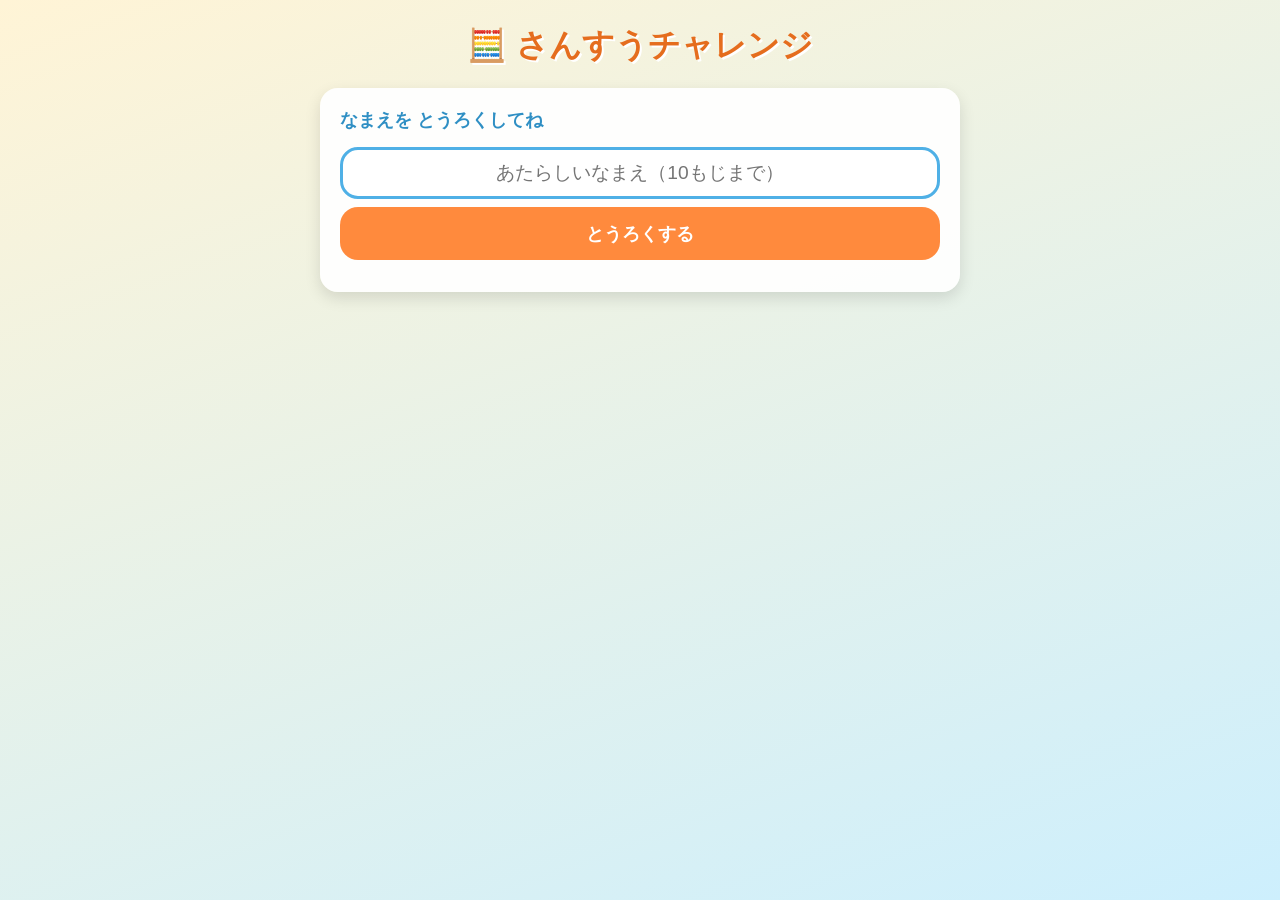
==== index.html @ 59b5b232 "Add cloud sync groundwork and fix duplicate-record bug Cloud sync (Firebase/Firestore) is loaded laz" ====
<!DOCTYPE html>
<html lang="ja">
<head>
<meta charset="UTF-8">
<meta name="viewport" content="width=device-width, initial-scale=1.0, maximum-scale=1.0, user-scalable=no, viewport-fit=cover">
<title>さんすうチャレンジ</title>
<meta name="description" content="スマホでタップして遊べる さんすうドリルアプリ">
<meta name="theme-color" content="#ff8a3d">
<meta name="mobile-web-app-capable" content="yes">
<meta name="apple-mobile-web-app-capable" content="yes">
<meta name="apple-mobile-web-app-status-bar-style" content="black-translucent">
<meta name="apple-mobile-web-app-title" content="さんすう">
<link rel="manifest" href="manifest.json">
<link rel="icon" href="icons/icon-192.png">
<link rel="apple-touch-icon" href="icons/apple-touch-icon.png">
<link rel="stylesheet" href="style.css">
</head>
<body>

<div class="app">
  <h1 class="app-title">🧮 さんすうチャレンジ</h1>

  <!-- あいことば画面 -->
  <section id="screen-group" class="screen" hidden>
    <div class="card">
      <h2>あいことばを いれてね</h2>
      <p class="group-note">
        おなじ あいことばを いれた スマホや タブレットで、きろくを いっしょに つかえます。
        かぞくで きめた あいことばを いれてね。
      </p>
      <form id="group-form" class="name-entry" autocomplete="off">
        <input type="text" id="group-code-input" class="name-input" maxlength="20" placeholder="あいことば" required>
        <button type="submit" class="btn btn-primary">けってい</button>
      </form>
    </div>
  </section>

  <!-- プレイヤーとうろく画面 -->
  <section id="screen-player" class="screen" hidden>
    <div class="card">
      <h2>なまえを とうろくしてね</h2>
      <div id="player-list" class="player-list"></div>
      <form id="player-form" class="name-entry" autocomplete="off">
        <input type="text" id="player-name-input" class="name-input" maxlength="10" placeholder="あたらしいなまえ（10もじまで）" required>
        <button type="submit" class="btn btn-primary">とうろくする</button>
      </form>
    </div>
  </section>

  <!-- スタート画面 -->
  <section id="screen-start" class="screen" hidden>
    <div class="card player-bar">
      <span id="player-display"></span>
      <button type="button" id="btn-switch-player" class="btn-link">ちがうひとであそぶ</button>
    </div>
    <div class="group-bar">
      <span id="group-display"></span>
      <button type="button" id="btn-change-group" class="btn-link">あいことばをかえる</button>
    </div>

    <div class="card">
      <h2>レベルをえらんでね</h2>
      <div class="level-grid" id="level-grid"></div>

      <h2>モードをえらんでね</h2>
      <div class="mode-grid">
        <label class="mode-chip">
          <input type="radio" name="mode" value="normal" checked>
          <span>もんだいすうモード</span>
          <select id="question-count">
            <option value="30" selected>30もん</option>
            <option value="50">50もん</option>
            <option value="100">100もん</option>
          </select>
        </label>
        <label class="mode-chip">
          <input type="radio" name="mode" value="timeattack">
          <span>タイムアタック</span>
          <select id="time-limit">
            <option value="30">30びょう</option>
            <option value="60" selected>60びょう</option>
            <option value="120">120びょう</option>
          </select>
        </label>
      </div>

      <button id="btn-start" class="btn btn-primary">スタート！</button>
    </div>

    <div class="card">
      <div class="ranking-header">
        <h2>ランキング</h2>
        <select id="ranking-level-filter" class="filter-select">
          <option value="all">すべてのレベル</option>
          <option value="1">レベル1</option>
          <option value="2">レベル2</option>
          <option value="3">レベル3</option>
          <option value="4">レベル4</option>
          <option value="5">レベル5</option>
        </select>
      </div>
      <h3 class="ranking-subhead">もんだいすうモード（はやさじゅん）</h3>
      <div id="ranking-normal-list" class="history-list"></div>

      <h3 class="ranking-subhead">タイムアタック（せいかいすうじゅん）</h3>
      <div id="ranking-timeattack-list" class="history-list"></div>
    </div>
  </section>

  <!-- 問題画面 -->
  <section id="screen-quiz" class="screen" hidden>
    <div class="card quiz-card">
      <div class="quiz-status">
        <span id="quiz-progress">もんだい 1/10</span>
        <span id="quiz-timer"></span>
      </div>
      <div class="quiz-score">せいかい: <span id="quiz-correct">0</span> ／ まちがい: <span id="quiz-wrong">0</span></div>

      <div id="quiz-question" class="quiz-question">1 + 1 = ?</div>

      <div id="answer-display" class="answer-display" aria-live="polite">&nbsp;</div>

      <div class="keypad" id="keypad">
        <button type="button" class="key" data-key="7">7</button>
        <button type="button" class="key" data-key="8">8</button>
        <button type="button" class="key" data-key="9">9</button>
        <button type="button" class="key" data-key="4">4</button>
        <button type="button" class="key" data-key="5">5</button>
        <button type="button" class="key" data-key="6">6</button>
        <button type="button" class="key" data-key="1">1</button>
        <button type="button" class="key" data-key="2">2</button>
        <button type="button" class="key" data-key="3">3</button>
        <button type="button" class="key key-back" data-key="back">⌫</button>
        <button type="button" class="key" data-key="0">0</button>
        <button type="button" class="key key-enter" data-key="enter">こたえる</button>
      </div>
      <div id="quiz-feedback" class="quiz-feedback"></div>
    </div>
  </section>

  <!-- 結果画面 -->
  <section id="screen-result" class="screen" hidden>
    <div class="card">
      <h2 id="result-title">けっか</h2>
      <div class="result-stats" id="result-stats"></div>

      <button id="btn-retry" class="btn btn-primary">もういちど</button>
      <button id="btn-back" class="btn btn-secondary">さいしょの がめんへ</button>
    </div>
  </section>
</div>

<script src="firebase-config.js"></script>
<script src="script.js"></script>
</body>
</html>
---- style.css ----
:root {
  --color-bg-1: #fff4d6;
  --color-bg-2: #cdeffd;
  --color-primary: #ff8a3d;
  --color-primary-dark: #e56d1e;
  --color-secondary: #4fb0e6;
  --color-secondary-dark: #2f8fc4;
  --color-correct: #4caf50;
  --color-wrong: #ef5350;
  --color-text: #3a2e1e;
  --radius: 18px;
}

* {
  box-sizing: border-box;
}

html {
  -webkit-text-size-adjust: 100%;
}

body {
  margin: 0;
  min-height: 100vh;
  min-height: 100dvh;
  font-family: "Hiragino Maru Gothic ProN", "Yu Gothic", "Meiryo", sans-serif;
  background: linear-gradient(160deg, var(--color-bg-1), var(--color-bg-2));
  color: var(--color-text);
  display: flex;
  justify-content: center;
  padding: 16px;
  padding-top: max(16px, env(safe-area-inset-top));
  padding-bottom: max(16px, env(safe-area-inset-bottom));
  padding-left: max(16px, env(safe-area-inset-left));
  padding-right: max(16px, env(safe-area-inset-right));
  -webkit-tap-highlight-color: transparent;
  overscroll-behavior-y: contain;
}

button,
input {
  font-family: inherit;
  -webkit-user-select: none;
  user-select: none;
}

.app {
  width: 100%;
  max-width: 640px;
}

.app-title {
  text-align: center;
  font-size: 2rem;
  margin: 8px 0 20px;
  color: var(--color-primary-dark);
  text-shadow: 2px 2px 0 #fff;
}

.card {
  background: #ffffffee;
  border-radius: var(--radius);
  padding: 20px;
  margin-bottom: 20px;
  box-shadow: 0 6px 16px rgba(0, 0, 0, 0.12);
}

.card h2 {
  margin-top: 0;
  font-size: 1.1rem;
  color: var(--color-secondary-dark);
}

.level-grid {
  display: grid;
  grid-template-columns: repeat(2, 1fr);
  gap: 10px;
  margin-bottom: 20px;
}

.level-btn {
  padding: 14px 6px;
  border: 3px solid var(--color-secondary);
  border-radius: var(--radius);
  background: #fff;
  font-size: 1rem;
  font-weight: bold;
  cursor: pointer;
  transition: transform 0.1s ease, background 0.15s ease;
}

.level-btn small {
  display: block;
  font-weight: normal;
  font-size: 0.75rem;
  color: #777;
}

.level-btn:hover {
  transform: translateY(-2px);
}

.level-btn.selected {
  background: var(--color-secondary);
  color: #fff;
  border-color: var(--color-secondary-dark);
}

.level-btn.selected small {
  color: #eef8ff;
}

.mode-grid {
  display: flex;
  flex-direction: column;
  gap: 10px;
  margin-bottom: 20px;
}

.mode-chip {
  display: flex;
  align-items: center;
  gap: 10px;
  padding: 12px 14px;
  border: 2px solid #ddd;
  border-radius: var(--radius);
  background: #fff;
  cursor: pointer;
}

.mode-chip input[type="radio"] {
  width: 18px;
  height: 18px;
}

.mode-chip select {
  margin-left: auto;
  padding: 6px 8px;
  border-radius: 8px;
  border: 1px solid #ccc;
  font-size: 1rem;
}

.btn {
  display: block;
  width: 100%;
  padding: 14px;
  font-size: 1.15rem;
  font-weight: bold;
  border: none;
  border-radius: var(--radius);
  cursor: pointer;
  margin-top: 8px;
}

.btn-primary {
  background: var(--color-primary);
  color: #fff;
}

.btn-primary:hover {
  background: var(--color-primary-dark);
}

.btn-secondary {
  background: #eee;
  color: var(--color-text);
}

.btn-secondary:hover {
  background: #ddd;
}

.history-list {
  display: flex;
  flex-direction: column;
  gap: 6px;
  max-height: 220px;
  overflow-y: auto;
}

.history-item {
  display: flex;
  justify-content: space-between;
  align-items: center;
  gap: 10px;
  padding: 8px 10px;
  background: #f7f7f7;
  border-radius: 10px;
  font-size: 0.9rem;
}

.history-item .rank-badge {
  flex-shrink: 0;
  min-width: 2em;
  font-weight: bold;
  color: var(--color-secondary-dark);
}

.history-item .history-main {
  flex: 1;
  min-width: 0;
}

.history-empty {
  color: #999;
  font-size: 0.9rem;
}

.player-bar {
  display: flex;
  align-items: center;
  justify-content: space-between;
  padding: 14px 20px;
  margin-bottom: 14px;
  font-weight: bold;
}

.btn-link {
  background: none;
  border: none;
  color: var(--color-secondary-dark);
  text-decoration: underline;
  font-size: 0.85rem;
  font-weight: normal;
  cursor: pointer;
  padding: 4px 0;
}

.ranking-header {
  display: flex;
  align-items: center;
  justify-content: space-between;
  gap: 10px;
  flex-wrap: wrap;
}

.ranking-header h2 {
  margin-bottom: 0;
}

.filter-select {
  padding: 6px 8px;
  border-radius: 8px;
  border: 1px solid #ccc;
  font-size: 0.9rem;
}

.ranking-subhead {
  margin: 16px 0 8px;
  font-size: 0.95rem;
  color: var(--color-secondary-dark);
}

.ranking-subhead:first-of-type {
  margin-top: 12px;
}

.group-bar {
  display: flex;
  align-items: center;
  justify-content: space-between;
  gap: 10px;
  flex-wrap: wrap;
  padding: 0 20px;
  margin: -6px 0 16px;
  font-size: 0.8rem;
  color: #777;
}

.group-note {
  font-size: 0.85rem;
  color: #777;
  line-height: 1.6;
  margin: 0 0 14px;
}

.cloud-status {
  font-size: 0.8rem;
  color: #999;
  text-align: center;
  margin-top: 10px;
}

.player-list {
  margin-bottom: 16px;
}

.player-list:empty {
  margin-bottom: 0;
}

.player-list-label {
  font-size: 0.85rem;
  color: #888;
  margin-bottom: 8px;
}

.player-list-item {
  display: block;
  width: 100%;
  text-align: left;
  padding: 12px 14px;
  margin-bottom: 8px;
  border: 2px solid var(--color-secondary);
  border-radius: var(--radius);
  background: #fff;
  font-size: 1rem;
  font-weight: bold;
  cursor: pointer;
}

.player-list-item:active {
  background: var(--color-secondary);
  color: #fff;
}

.quiz-card {
  text-align: center;
}

.quiz-status {
  display: flex;
  justify-content: space-between;
  font-size: 0.95rem;
  color: #666;
  margin-bottom: 6px;
}

.quiz-score {
  font-size: 0.95rem;
  margin-bottom: 20px;
  color: #666;
}

.quiz-question {
  font-size: 2.6rem;
  font-weight: bold;
  margin: 30px 0;
  color: var(--color-primary-dark);
}

.answer-display {
  min-height: 2.6rem;
  font-size: 2rem;
  font-weight: bold;
  padding: 8px;
  margin: 0 auto 16px;
  max-width: 220px;
  border: 3px solid var(--color-secondary);
  border-radius: var(--radius);
  background: #fff;
  color: var(--color-primary-dark);
  letter-spacing: 4px;
}

.keypad {
  display: grid;
  grid-template-columns: repeat(3, 1fr);
  gap: 10px;
  max-width: 320px;
  margin: 0 auto;
}

.key {
  padding: 18px 0;
  font-size: 1.5rem;
  font-weight: bold;
  border: none;
  border-radius: var(--radius);
  background: #fff;
  border: 2px solid var(--color-secondary);
  color: var(--color-text);
  cursor: pointer;
  touch-action: manipulation;
}

.key:active {
  background: var(--color-secondary);
  color: #fff;
  transform: translateY(1px);
}

.key-back {
  background: #eee;
  border-color: #ccc;
}

.key-enter {
  grid-column: span 1;
  background: var(--color-primary);
  border-color: var(--color-primary-dark);
  color: #fff;
  font-size: 1.1rem;
}

.key-enter:active {
  background: var(--color-primary-dark);
}

.name-entry {
  display: flex;
  flex-direction: column;
  gap: 8px;
  margin-bottom: 12px;
}

.name-entry label {
  font-size: 0.95rem;
  color: var(--color-secondary-dark);
  font-weight: bold;
}

.name-input {
  font-size: 1.2rem;
  padding: 12px;
  border: 3px solid var(--color-secondary);
  border-radius: var(--radius);
  text-align: center;
}

.name-entry .btn {
  margin-top: 0;
}

.name-saved-msg {
  text-align: center;
  font-size: 1.1rem;
  font-weight: bold;
  color: var(--color-correct);
  margin-bottom: 12px;
}

.quiz-feedback {
  min-height: 2rem;
  font-size: 1.3rem;
  font-weight: bold;
  margin-top: 14px;
}

.quiz-feedback.correct {
  color: var(--color-correct);
}

.quiz-feedback.wrong {
  color: var(--color-wrong);
}

.result-stats {
  display: flex;
  flex-direction: column;
  gap: 8px;
  font-size: 1.1rem;
  margin-bottom: 20px;
}

.result-stats .big {
  font-size: 2rem;
  font-weight: bold;
  color: var(--color-primary-dark);
  text-align: center;
}

@media (max-width: 420px) {
  .quiz-question {
    font-size: 2rem;
  }
  .keypad {
    max-width: 280px;
  }
  .key {
    padding: 16px 0;
  }
}
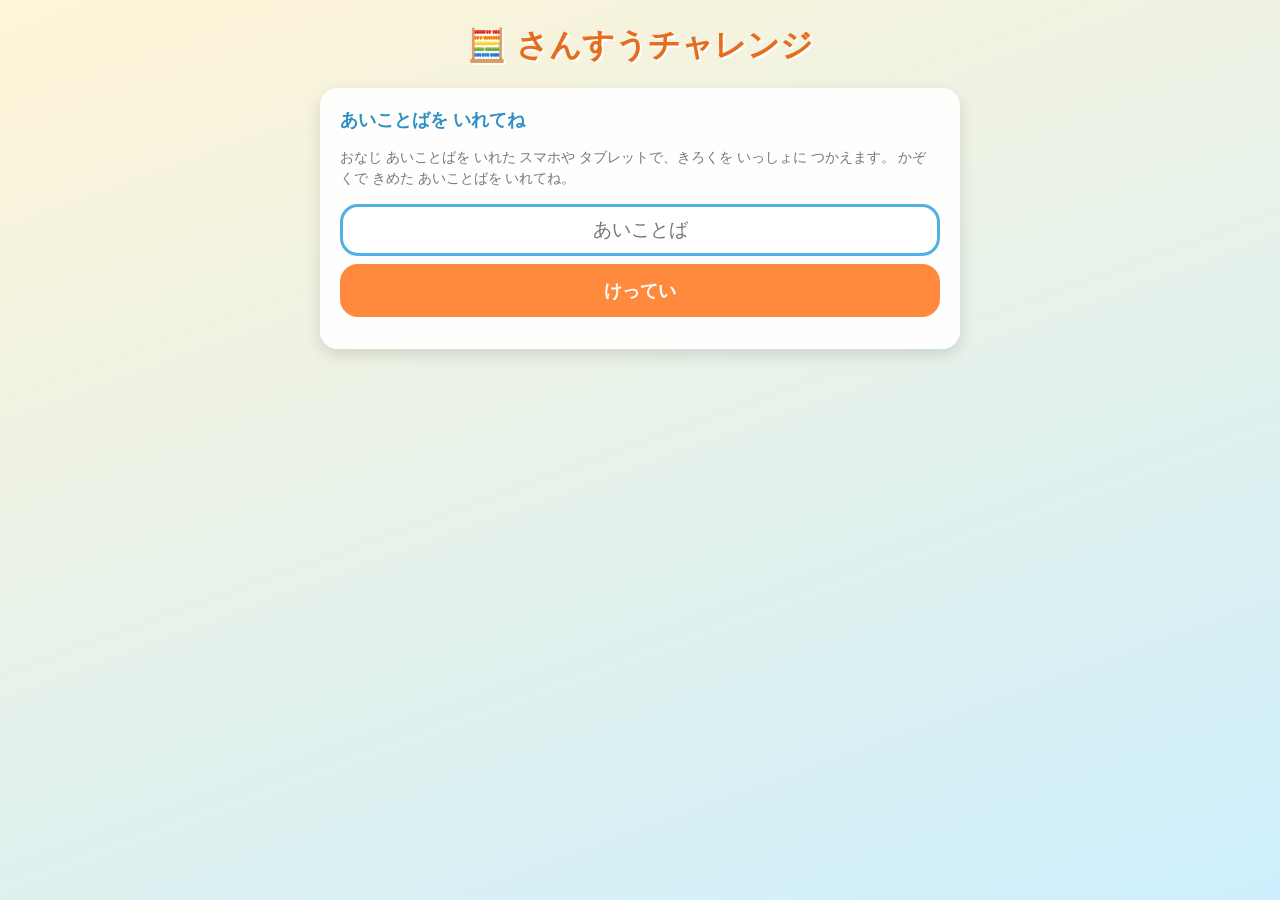
==== commit fcf4e69e: "Add levels 6-8 and fix hidden group bar still rendering Level 6: 2-digit x 1-digit multiplication (8" ====
--- a/index.html
+++ b/index.html
@@ -97,6 +97,9 @@
           <option value="3">レベル3</option>
           <option value="4">レベル4</option>
           <option value="5">レベル5</option>
+          <option value="6">レベル6</option>
+          <option value="7">レベル7</option>
+          <option value="8">レベル8</option>
         </select>
       </div>
       <h3 class="ranking-subhead">もんだいすうモード（はやさじゅん）</h3>
--- a/style.css
+++ b/style.css
@@ -256,6 +256,11 @@
   margin-top: 12px;
 }
 
+/* display:flex would otherwise override the hidden attribute */
+.group-bar[hidden] {
+  display: none;
+}
+
 .group-bar {
   display: flex;
   align-items: center;
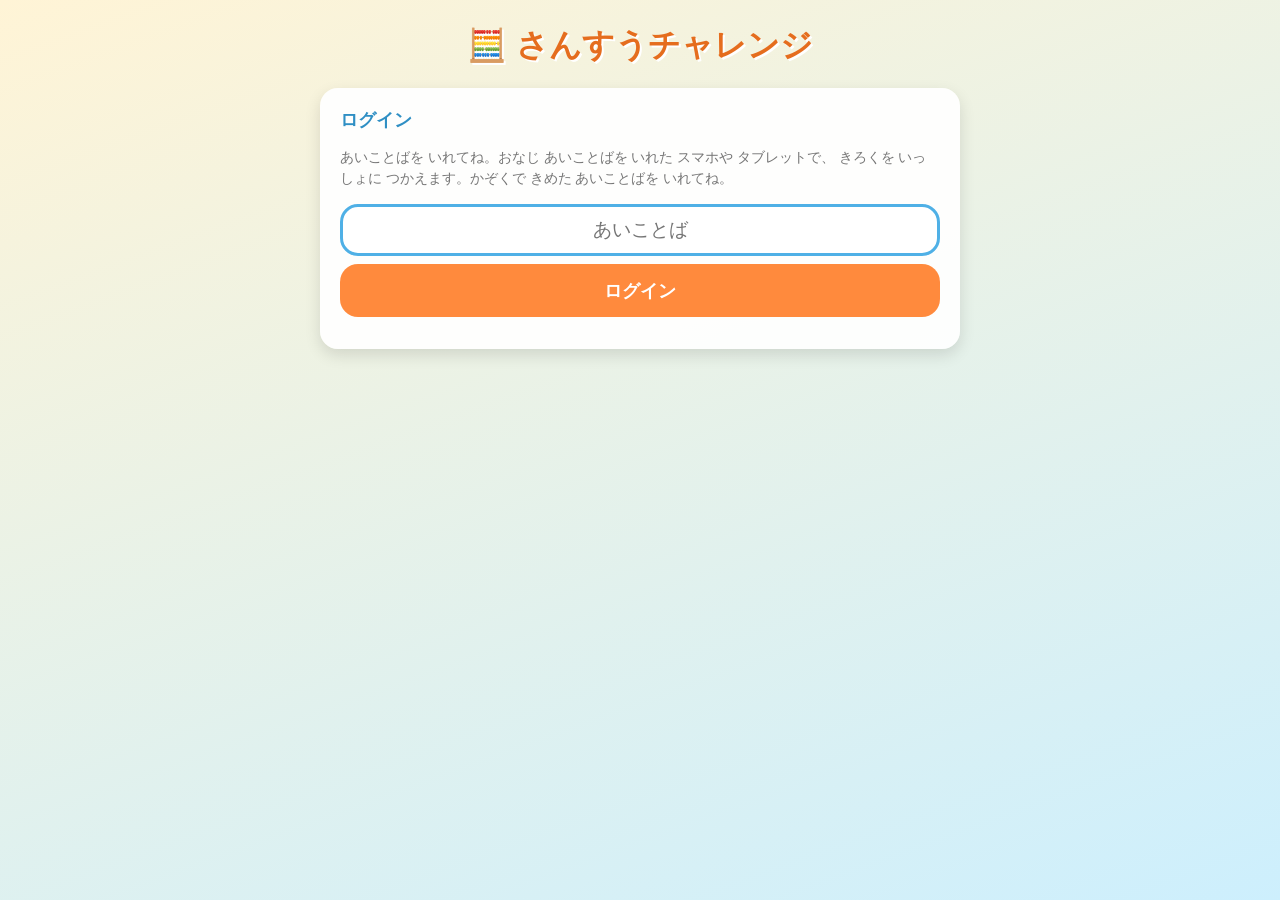
==== commit c02a42d8: "Label the group switch as login/logout "べつのあいことばにする" read as if it only changed a setting, so the bu" ====
--- a/index.html
+++ b/index.html
@@ -23,14 +23,14 @@
   <!-- あいことば画面 -->
   <section id="screen-group" class="screen" hidden>
     <div class="card">
-      <h2>あいことばを いれてね</h2>
+      <h2>ログイン</h2>
       <p class="group-note">
-        おなじ あいことばを いれた スマホや タブレットで、きろくを いっしょに つかえます。
-        かぞくで きめた あいことばを いれてね。
+        あいことばを いれてね。おなじ あいことばを いれた スマホや タブレットで、
+        きろくを いっしょに つかえます。かぞくで きめた あいことばを いれてね。
       </p>
       <form id="group-form" class="name-entry" autocomplete="off">
         <input type="text" id="group-code-input" class="name-input" maxlength="20" placeholder="あいことば" required>
-        <button type="submit" class="btn btn-primary">けってい</button>
+        <button type="submit" class="btn btn-primary">ログイン</button>
       </form>
     </div>
   </section>
@@ -53,9 +53,9 @@
       <span id="player-display"></span>
       <button type="button" id="btn-switch-player" class="btn-link">ちがうひとであそぶ</button>
     </div>
-    <div class="group-bar">
+    <div class="card group-bar">
       <span id="group-display"></span>
-      <button type="button" id="btn-change-group" class="btn-link">あいことばをかえる</button>
+      <button type="button" id="btn-change-group" class="btn btn-secondary btn-compact">ログアウト</button>
     </div>
 
     <div class="card">
@@ -88,25 +88,23 @@
     </div>
 
     <div class="card">
-      <div class="ranking-header">
-        <h2>ランキング</h2>
-        <select id="ranking-level-filter" class="filter-select">
-          <option value="all">すべてのレベル</option>
-          <option value="1">レベル1</option>
-          <option value="2">レベル2</option>
-          <option value="3">レベル3</option>
-          <option value="4">レベル4</option>
-          <option value="5">レベル5</option>
-          <option value="6">レベル6</option>
-          <option value="7">レベル7</option>
-          <option value="8">レベル8</option>
-        </select>
+      <h2>さいこうきろく</h2>
+      <div class="best-head">
+        <span class="best-head-lv"></span>
+        <span>もんだいすう</span>
+        <span>タイムアタック</span>
       </div>
-      <h3 class="ranking-subhead">もんだいすうモード（はやさじゅん）</h3>
-      <div id="ranking-normal-list" class="history-list"></div>
+      <div id="best-records" class="best-records"></div>
+      <button type="button" id="btn-history" class="btn btn-secondary">これまでのきろくをみる</button>
+    </div>
+  </section>
 
-      <h3 class="ranking-subhead">タイムアタック（せいかいすうじゅん）</h3>
-      <div id="ranking-timeattack-list" class="history-list"></div>
+  <!-- これまでのきろく画面 -->
+  <section id="screen-history" class="screen" hidden>
+    <div class="card">
+      <h2 id="history-title">これまでのきろく</h2>
+      <div id="history-log" class="history-log"></div>
+      <button type="button" id="btn-history-back" class="btn btn-secondary">もどる</button>
     </div>
   </section>
 
--- a/style.css
+++ b/style.css
@@ -190,13 +190,6 @@
   font-size: 0.9rem;
 }
 
-.history-item .rank-badge {
-  flex-shrink: 0;
-  min-width: 2em;
-  font-weight: bold;
-  color: var(--color-secondary-dark);
-}
-
 .history-item .history-main {
   flex: 1;
   min-width: 0;
@@ -227,50 +220,27 @@
   padding: 4px 0;
 }
 
-.ranking-header {
+/* display:flex would otherwise override the hidden attribute */
+.group-bar[hidden] {
+  display: none;
+}
+
+.group-bar {
   display: flex;
   align-items: center;
   justify-content: space-between;
   gap: 10px;
   flex-wrap: wrap;
-}
-
-.ranking-header h2 {
-  margin-bottom: 0;
-}
-
-.filter-select {
-  padding: 6px 8px;
-  border-radius: 8px;
-  border: 1px solid #ccc;
+  padding: 12px 20px;
+  margin-bottom: 14px;
   font-size: 0.9rem;
 }
 
-.ranking-subhead {
-  margin: 16px 0 8px;
-  font-size: 0.95rem;
-  color: var(--color-secondary-dark);
-}
-
-.ranking-subhead:first-of-type {
-  margin-top: 12px;
-}
-
-/* display:flex would otherwise override the hidden attribute */
-.group-bar[hidden] {
-  display: none;
-}
-
-.group-bar {
-  display: flex;
-  align-items: center;
-  justify-content: space-between;
-  gap: 10px;
-  flex-wrap: wrap;
-  padding: 0 20px;
-  margin: -6px 0 16px;
-  font-size: 0.8rem;
-  color: #777;
+.btn-compact {
+  width: auto;
+  margin-top: 0;
+  padding: 8px 14px;
+  font-size: 0.85rem;
 }
 
 .group-note {
@@ -477,3 +447,76 @@
     padding: 16px 0;
   }
 }
+
+/* さいこうきろく */
+.best-head,
+.best-row {
+  display: grid;
+  grid-template-columns: 3.2em 1fr 1fr;
+  gap: 8px;
+  align-items: center;
+}
+
+.best-head {
+  font-size: 0.75rem;
+  color: #999;
+  padding: 0 10px 6px;
+}
+
+.best-row {
+  padding: 8px 10px;
+  margin-bottom: 6px;
+  background: #f7f7f7;
+  border-radius: 10px;
+  font-size: 0.95rem;
+}
+
+.best-lv {
+  font-weight: bold;
+  color: var(--color-secondary-dark);
+}
+
+.best-val {
+  font-weight: bold;
+}
+
+.best-val small {
+  display: block;
+  font-weight: normal;
+  font-size: 0.7rem;
+  color: #999;
+}
+
+.best-none {
+  color: #ccc;
+  font-weight: normal;
+}
+
+#btn-history {
+  margin-top: 14px;
+}
+
+/* これまでのきろく */
+.history-log {
+  display: flex;
+  flex-direction: column;
+  gap: 6px;
+  max-height: 60vh;
+  overflow-y: auto;
+  margin-bottom: 14px;
+}
+
+.history-main small,
+.history-score small {
+  display: block;
+  font-size: 0.72rem;
+  color: #999;
+  font-weight: normal;
+}
+
+.history-score {
+  text-align: right;
+  font-weight: bold;
+  flex-shrink: 0;
+  white-space: nowrap;
+}
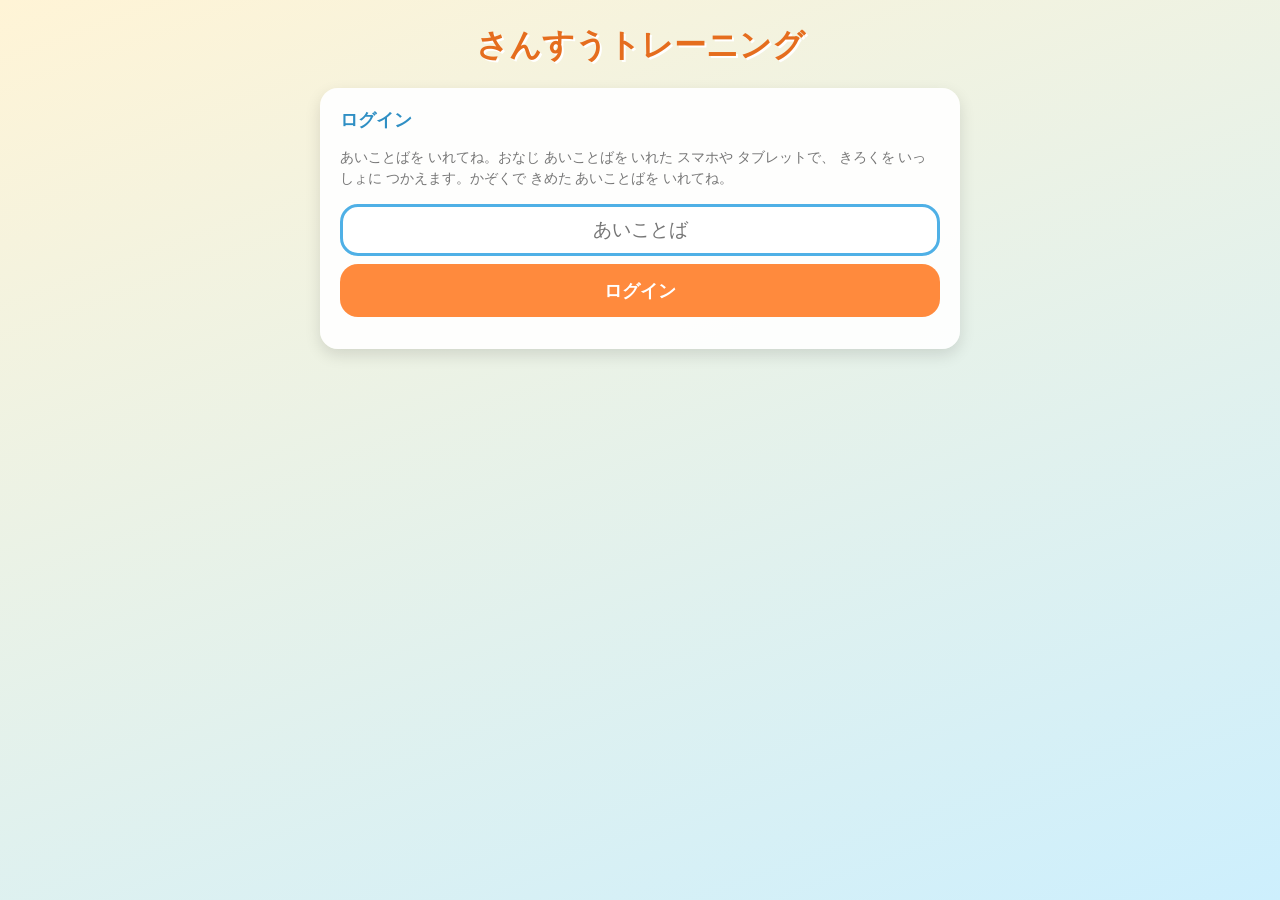
==== commit f0fdaae5: "Fix each mode to one setting and rename the app Question count and time limit were dropdowns, so a 3" ====
--- a/index.html
+++ b/index.html
@@ -3,7 +3,7 @@
 <head>
 <meta charset="UTF-8">
 <meta name="viewport" content="width=device-width, initial-scale=1.0, maximum-scale=1.0, user-scalable=no, viewport-fit=cover">
-<title>さんすうチャレンジ</title>
+<title>さんすうトレーニング</title>
 <meta name="description" content="スマホでタップして遊べる さんすうドリルアプリ">
 <meta name="theme-color" content="#ff8a3d">
 <meta name="mobile-web-app-capable" content="yes">
@@ -18,7 +18,7 @@
 <body>
 
 <div class="app">
-  <h1 class="app-title">🧮 さんすうチャレンジ</h1>
+  <h1 class="app-title">さんすうトレーニング</h1>
 
   <!-- あいことば画面 -->
   <section id="screen-group" class="screen" hidden>
@@ -59,42 +59,24 @@
     </div>
 
     <div class="card">
-      <h2>レベルをえらんでね</h2>
-      <div class="level-grid" id="level-grid"></div>
+      <h2>なにを れんしゅうする？</h2>
+      <div id="op-groups"></div>
 
-      <h2>モードをえらんでね</h2>
+      <h2 class="spaced">モードをえらんでね</h2>
       <div class="mode-grid">
         <label class="mode-chip">
           <input type="radio" name="mode" value="normal" checked>
           <span>もんだいすうモード</span>
-          <select id="question-count">
-            <option value="30" selected>30もん</option>
-            <option value="50">50もん</option>
-            <option value="100">100もん</option>
-          </select>
+          <span class="mode-setting">30もん</span>
         </label>
         <label class="mode-chip">
           <input type="radio" name="mode" value="timeattack">
           <span>タイムアタック</span>
-          <select id="time-limit">
-            <option value="30">30びょう</option>
-            <option value="60" selected>60びょう</option>
-            <option value="120">120びょう</option>
-          </select>
+          <span class="mode-setting">1ぷん</span>
         </label>
       </div>
 
       <button id="btn-start" class="btn btn-primary">スタート！</button>
-    </div>
-
-    <div class="card">
-      <h2>さいこうきろく</h2>
-      <div class="best-head">
-        <span class="best-head-lv"></span>
-        <span>もんだいすう</span>
-        <span>タイムアタック</span>
-      </div>
-      <div id="best-records" class="best-records"></div>
       <button type="button" id="btn-history" class="btn btn-secondary">これまでのきろくをみる</button>
     </div>
   </section>
@@ -103,7 +85,12 @@
   <section id="screen-history" class="screen" hidden>
     <div class="card">
       <h2 id="history-title">これまでのきろく</h2>
-      <div id="history-log" class="history-log"></div>
+      <div class="filters">
+        <div class="chiprow" id="filter-op"></div>
+        <div class="chiprow two" id="filter-level"></div>
+        <div class="chiprow two" id="filter-mode"></div>
+      </div>
+      <div id="history-body"></div>
       <button type="button" id="btn-history-back" class="btn btn-secondary">もどる</button>
     </div>
   </section>
@@ -143,6 +130,7 @@
   <section id="screen-result" class="screen" hidden>
     <div class="card">
       <h2 id="result-title">けっか</h2>
+      <div id="result-celebration" class="celebration" hidden></div>
       <div class="result-stats" id="result-stats"></div>
 
       <button id="btn-retry" class="btn btn-primary">もういちど</button>
@@ -151,6 +139,15 @@
   </section>
 </div>
 
+<!-- スタート前の 3・2・1 カウントダウン -->
+<div id="countdown" class="countdown" hidden aria-hidden="true">
+  <div id="countdown-label" class="countdown-label"></div>
+  <div id="countdown-num" class="countdown-num"></div>
+</div>
+
+<!-- さいこうきろくを こうしんしたときの クラッカー -->
+<canvas id="confetti" class="confetti" hidden aria-hidden="true"></canvas>
+
 <script src="firebase-config.js"></script>
 <script src="script.js"></script>
 </body>
--- a/style.css
+++ b/style.css
@@ -71,43 +71,84 @@
   color: var(--color-secondary-dark);
 }
 
-.level-grid {
+/* けいさんの しゅるいごとの グループ。色は --op で 1か所だけ 決める */
+.card h2.spaced {
+  margin-top: 24px;
+}
+
+.op-group {
+  margin-top: 14px;
+}
+
+.op-head {
+  display: flex;
+  align-items: center;
+  gap: 9px;
+  margin-bottom: 9px;
+}
+
+.op-sign {
+  width: 30px;
+  height: 30px;
+  flex: none;
   display: grid;
-  grid-template-columns: repeat(2, 1fr);
-  gap: 10px;
-  margin-bottom: 20px;
-}
-
-.level-btn {
-  padding: 14px 6px;
-  border: 3px solid var(--color-secondary);
-  border-radius: var(--radius);
+  place-items: center;
+  border-radius: 9px;
+  background: var(--op);
+  color: #fff;
+  font-size: 1.15rem;
+  font-weight: bold;
+  line-height: 1;
+}
+
+.op-name {
+  font-weight: bold;
+  font-size: 1rem;
+  color: var(--op);
+}
+
+.op-levels {
+  display: grid;
+  grid-template-columns: 1fr 1fr;
+  gap: 9px;
+}
+
+.op-levels > * {
+  min-width: 0;
+}
+
+.lv {
+  text-align: center;
+  padding: 13px 10px;
+  border: 2px solid #e7e2da;
+  border-radius: 14px;
   background: #fff;
+  font: inherit;
+  color: var(--color-text);
+  cursor: pointer;
+}
+
+.lv strong {
+  display: block;
   font-size: 1rem;
-  font-weight: bold;
-  cursor: pointer;
-  transition: transform 0.1s ease, background 0.15s ease;
-}
-
-.level-btn small {
+}
+
+.lv .best {
   display: block;
-  font-weight: normal;
-  font-size: 0.75rem;
-  color: #777;
-}
-
-.level-btn:hover {
-  transform: translateY(-2px);
-}
-
-.level-btn.selected {
-  background: var(--color-secondary);
+  margin-top: 5px;
+  font-size: 0.72rem;
+  font-weight: bold;
+  color: var(--op);
+}
+
+.lv.selected {
+  background: var(--op);
+  border-color: var(--op);
   color: #fff;
-  border-color: var(--color-secondary-dark);
-}
-
-.level-btn.selected small {
-  color: #eef8ff;
+}
+
+.lv.selected .best {
+  color: rgba(255, 255, 255, 0.92);
 }
 
 .mode-grid {
@@ -133,12 +174,20 @@
   height: 18px;
 }
 
-.mode-chip select {
+.mode-chip > span {
+  font-size: 0.95rem;
+  font-weight: bold;
+}
+
+.mode-chip .mode-setting {
   margin-left: auto;
-  padding: 6px 8px;
-  border-radius: 8px;
-  border: 1px solid #ccc;
-  font-size: 1rem;
+  padding: 5px 12px;
+  border-radius: 999px;
+  background: #f2efe9;
+  color: #7b7268;
+  font-size: 0.85rem;
+  font-weight: bold;
+  white-space: nowrap;
 }
 
 .btn {
@@ -169,14 +218,6 @@
 
 .btn-secondary:hover {
   background: #ddd;
-}
-
-.history-list {
-  display: flex;
-  flex-direction: column;
-  gap: 6px;
-  max-height: 220px;
-  overflow-y: auto;
 }
 
 .history-item {
@@ -448,52 +489,157 @@
   }
 }
 
-/* さいこうきろく */
-.best-head,
-.best-row {
-  display: grid;
-  grid-template-columns: 3.2em 1fr 1fr;
-  gap: 8px;
-  align-items: center;
-}
-
-.best-head {
-  font-size: 0.75rem;
-  color: #999;
-  padding: 0 10px 6px;
-}
-
-.best-row {
-  padding: 8px 10px;
-  margin-bottom: 6px;
-  background: #f7f7f7;
-  border-radius: 10px;
-  font-size: 0.95rem;
-}
-
-.best-lv {
-  font-weight: bold;
-  color: var(--color-secondary-dark);
-}
-
-.best-val {
-  font-weight: bold;
-}
-
-.best-val small {
-  display: block;
-  font-weight: normal;
-  font-size: 0.7rem;
-  color: #999;
-}
-
-.best-none {
-  color: #ccc;
-  font-weight: normal;
-}
-
 #btn-history {
   margin-top: 14px;
+}
+
+/* これまでのきろく：しぼりこみ */
+.filters {
+  display: flex;
+  flex-direction: column;
+  gap: 7px;
+  margin: 12px 0 16px;
+}
+
+.chiprow {
+  display: grid;
+  grid-template-columns: repeat(4, 1fr);
+  gap: 6px;
+}
+
+.chiprow.two {
+  grid-template-columns: 1fr 1fr;
+}
+
+.chiprow.two .chip {
+  font-size: 0.85rem;
+}
+
+.chiprow > * {
+  min-width: 0;
+}
+
+.chip {
+  padding: 9px 3px;
+  border: 2px solid #e7e2da;
+  border-radius: 999px;
+  background: #fff;
+  font: inherit;
+  font-size: 0.75rem;
+  font-weight: bold;
+  color: #7b7268;
+  cursor: pointer;
+  overflow: hidden;
+  text-overflow: ellipsis;
+  white-space: nowrap;
+}
+
+.chip[aria-pressed="true"] {
+  background: var(--op);
+  border-color: var(--op);
+  color: #fff;
+}
+
+/* これまでのきろく：まとめ */
+.summary {
+  display: grid;
+  grid-template-columns: 1fr 1fr;
+  gap: 9px;
+}
+
+.tile {
+  background: #f7f5f1;
+  border-radius: 13px;
+  padding: 11px 12px;
+}
+
+.tile-k {
+  font-size: 0.7rem;
+  color: #7b7268;
+}
+
+.tile-v {
+  margin-top: 3px;
+  font-size: 1.5rem;
+  font-weight: bold;
+  line-height: 1.1;
+}
+
+.tile-v span {
+  font-size: 0.8rem;
+  margin-left: 1px;
+}
+
+.tile-best {
+  color: var(--op);
+}
+
+.gain {
+  margin: 9px 0 4px;
+  padding: 13px 14px;
+  border-radius: 13px;
+  background: #eef8f2;
+  border: 2px solid #cfe9db;
+}
+
+.gain-k {
+  font-size: 0.72rem;
+  color: #4a7a63;
+}
+
+.gain-v {
+  margin-top: 2px;
+  font-size: 1.4rem;
+  font-weight: bold;
+  color: #2f8f6a;
+}
+
+.gain.flat {
+  background: #f7f5f1;
+  border-color: #e7e2da;
+}
+
+.gain.flat .gain-k {
+  color: #7b7268;
+}
+
+.gain.flat .gain-v {
+  color: var(--color-text);
+}
+
+.chart-figure {
+  margin: 16px 0 0;
+}
+
+.chart-figure figcaption {
+  font-size: 0.78rem;
+  color: #7b7268;
+  margin-bottom: 6px;
+}
+
+.chart {
+  width: 100%;
+  height: auto;
+  display: block;
+}
+
+.history-log-head {
+  display: flex;
+  align-items: center;
+  justify-content: space-between;
+  gap: 10px;
+  margin: 16px 0 8px;
+}
+
+.history-tag {
+  flex-shrink: 0;
+  font-size: 0.66rem;
+  font-weight: bold;
+  padding: 2px 7px;
+  border-radius: 999px;
+  background: #2f8f6a;
+  color: #fff;
+  white-space: nowrap;
 }
 
 /* これまでのきろく */
@@ -520,3 +666,169 @@
   flex-shrink: 0;
   white-space: nowrap;
 }
+
+/* なまえの へんしゅう */
+.player-list-head {
+  display: flex;
+  align-items: center;
+  justify-content: space-between;
+  gap: 10px;
+  margin-bottom: 8px;
+}
+
+.player-list-head .player-list-label {
+  margin-bottom: 0;
+}
+
+.player-row {
+  display: flex;
+  align-items: stretch;
+  gap: 8px;
+  margin-bottom: 8px;
+}
+
+.player-row .player-list-item {
+  flex: 1;
+  margin-bottom: 0;
+}
+
+.player-row .player-list-item:disabled {
+  opacity: 0.75;
+  cursor: default;
+}
+
+.player-edit-btn {
+  flex-shrink: 0;
+  width: 48px;
+  border: 2px solid #ddd;
+  border-radius: var(--radius);
+  background: #fff;
+  font-size: 1.1rem;
+  cursor: pointer;
+}
+
+.player-delete-btn {
+  border-color: #f3c4c2;
+  background: #fff5f5;
+}
+
+.history-item .player-edit-btn {
+  padding: 6px 0;
+  width: 44px;
+}
+
+/* スタート前の カウントダウン */
+.countdown {
+  position: fixed;
+  inset: 0;
+  z-index: 20;
+  display: grid;
+  place-items: center;
+  background: linear-gradient(160deg, var(--color-bg-1), var(--color-bg-2));
+}
+
+.countdown[hidden] {
+  display: none;
+}
+
+.countdown-label {
+  position: absolute;
+  top: 32%;
+  font-size: 1.1rem;
+  font-weight: bold;
+  color: var(--color-secondary-dark);
+  text-shadow: 2px 2px 0 #fff;
+}
+
+.countdown-num {
+  font-size: 6rem;
+  font-weight: bold;
+  color: var(--color-primary-dark);
+  text-shadow: 3px 3px 0 #fff;
+  line-height: 1;
+}
+
+.countdown-num.go {
+  font-size: 3.2rem;
+  color: var(--color-correct);
+}
+
+.countdown-num.pop {
+  animation: countdown-pop 0.45s ease-out;
+}
+
+@keyframes countdown-pop {
+  0% {
+    transform: scale(0.4);
+    opacity: 0;
+  }
+  45% {
+    transform: scale(1.12);
+    opacity: 1;
+  }
+  100% {
+    transform: scale(1);
+    opacity: 1;
+  }
+}
+
+/* さいこうきろく こうしんの おいわい */
+.confetti {
+  position: fixed;
+  inset: 0;
+  z-index: 30;
+  pointer-events: none;
+}
+
+.confetti[hidden] {
+  display: none;
+}
+
+.celebration {
+  margin-bottom: 16px;
+  padding: 14px 12px;
+  border-radius: var(--radius);
+  background: linear-gradient(135deg, #fff3d1, #ffe0ec);
+  border: 3px solid var(--color-primary);
+  text-align: center;
+  animation: celebration-in 0.5s ease-out;
+}
+
+.celebration[hidden] {
+  display: none;
+}
+
+.celebration-title {
+  font-size: 1.25rem;
+  font-weight: bold;
+  color: var(--color-primary-dark);
+}
+
+.celebration-sub {
+  margin-top: 6px;
+  font-size: 0.9rem;
+  color: #7b7268;
+}
+
+.celebration-sub b {
+  font-size: 1.05rem;
+  color: var(--color-text);
+}
+
+@keyframes celebration-in {
+  from {
+    transform: scale(0.85);
+    opacity: 0;
+  }
+  to {
+    transform: scale(1);
+    opacity: 1;
+  }
+}
+
+@media (prefers-reduced-motion: reduce) {
+  .countdown-num.pop,
+  .celebration {
+    animation: none;
+  }
+}
